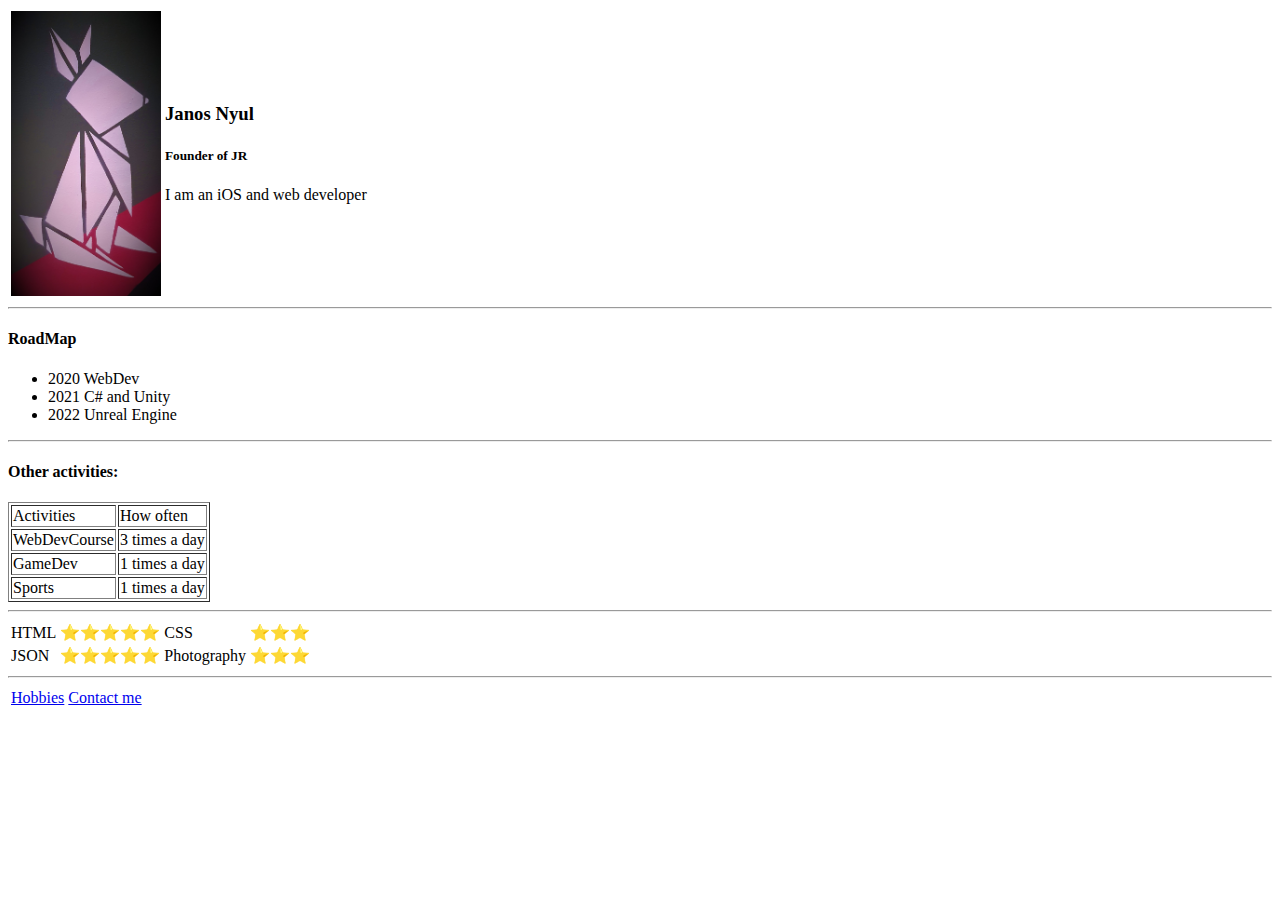
==== index.html @ 8b215ff6 "v0.1" ====
<html>

<head>
    <meta charset="utf-8">
    <title>MySite</title>
</head>

<body>
    <table>
        <tr>
            <td><img src="asd.jpg" width="150"></td>
            <td>
                <h3>Janos Nyul</h3>
                <h5>Founder of JR</h5>
                <p>I am an iOS and web developer</p>
            </td>
        </tr>

    </table>
    <hr>
    <h4>RoadMap</h4>
    <ul>
        <li>2020 WebDev</li>
        <li>2021 C# and Unity</li>
        <li>2022 Unreal Engine</li>
    </ul>
    <hr>
    <h4>Other activities:</h4>
    <table border="1">
        <tr>
            <td>Activities</td>
            <td>How often</td>
        </tr>
        <tr>
            <td>WebDevCourse</td>
            <td>3 times a day</td>
        </tr>
        <tr>
            <td>GameDev</td>
            <td>1 times a day</td>
        </tr>
        <tr>
            <td>Sports</td>
            <td>1 times a day</td>
        </tr>
    </table>
    <hr>
    <table>
        <tr>
            <td>HTML</td>
            <td>⭐⭐⭐⭐⭐</td>
            <td>CSS</td>
            <td>⭐⭐⭐</td>
        </tr>
        <tr>
            <td>JSON</td>
            <td>⭐⭐⭐⭐⭐</td>
            <td>Photography</td>
            <td>⭐⭐⭐</td>
        </tr>

    </table>
    <hr>
    <table>
        <tr>
            <td><a href="20180914_192216.jpg">Hobbies</a></td>
            <td><a href="contact.html">Contact me</a></td>
        </tr>
    </table>

</body>

</html>
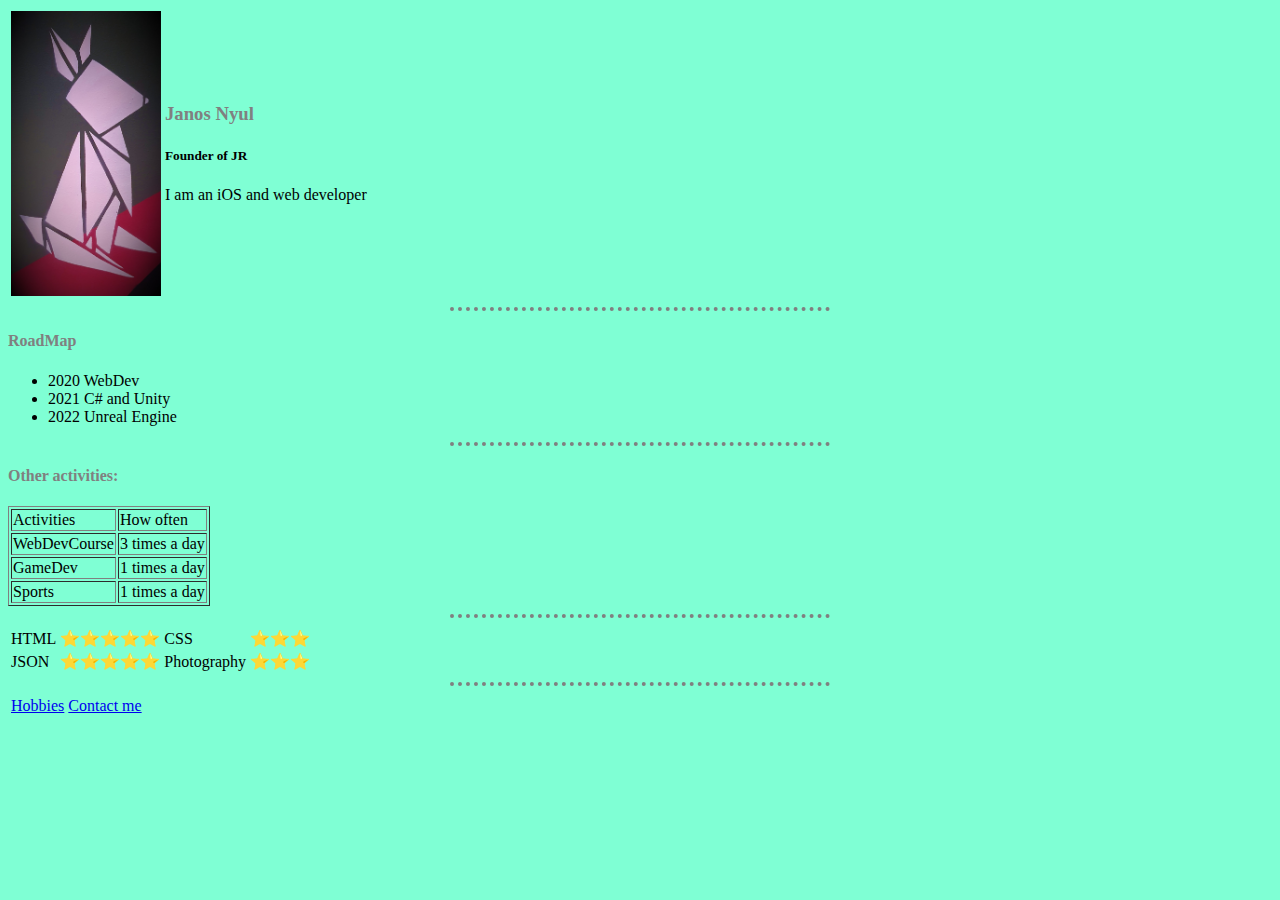
==== commit 46df5561: "v0.2" ====
--- a/index.html
+++ b/index.html
@@ -3,10 +3,11 @@
 <head>
     <meta charset="utf-8">
     <title>MySite</title>
+    <link rel="stylesheet" href="css/style.css">
 </head>
 
 <body>
-    <table>
+    <table cellspaceing="20px">
         <tr>
             <td><img src="asd.jpg" width="150"></td>
             <td>
--- a/css/style.css
+++ b/css/style.css
@@ -0,0 +1,15 @@
+body {
+    background-color: aquamarine;
+}
+
+hr {
+    border-style: none;
+    border-top-style: dotted;
+    width: 30%;
+    border-color: gray;
+    border-width: 4px;
+}
+ 
+h3, h4 {
+    color: gray;
+}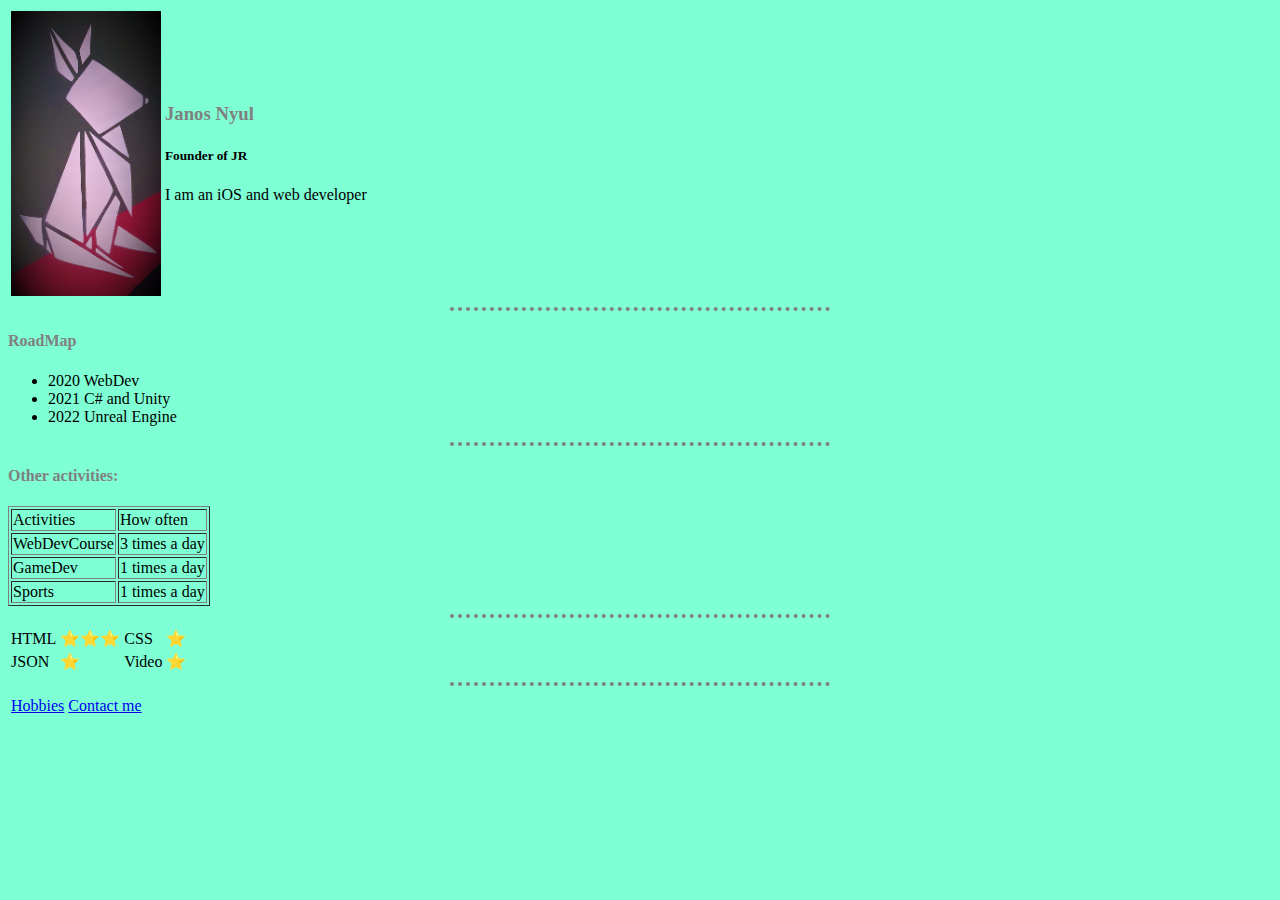
==== commit 204a4fc9: "v0.2.1" ====
--- a/index.html
+++ b/index.html
@@ -49,15 +49,15 @@
     <table>
         <tr>
             <td>HTML</td>
-            <td>⭐⭐⭐⭐⭐</td>
+            <td>⭐⭐⭐</td>
             <td>CSS</td>
-            <td>⭐⭐⭐</td>
+            <td>⭐</td>
         </tr>
         <tr>
             <td>JSON</td>
-            <td>⭐⭐⭐⭐⭐</td>
-            <td>Photography</td>
-            <td>⭐⭐⭐</td>
+            <td>⭐</td>
+            <td>Video</td>
+            <td>⭐</td>
         </tr>
 
     </table>
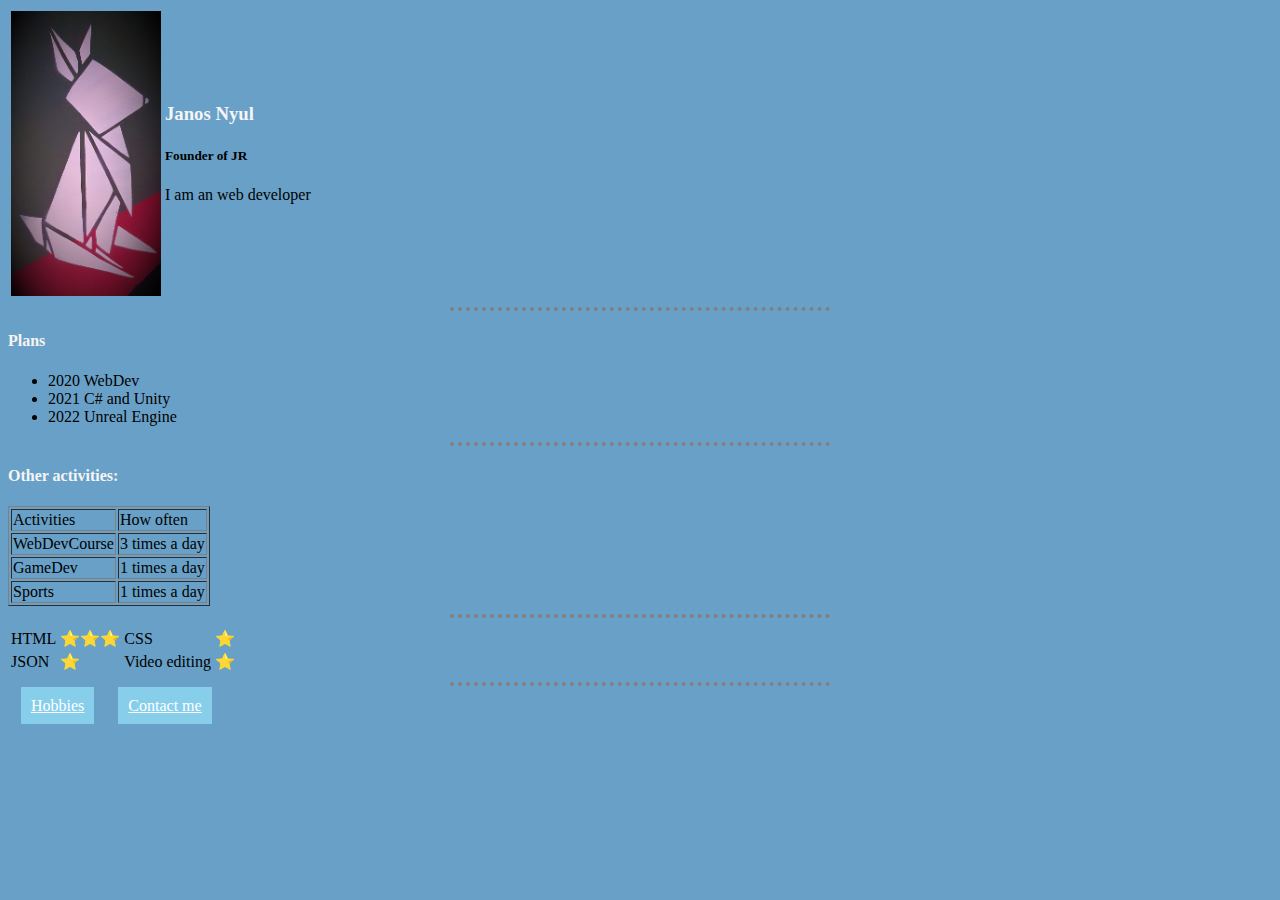
==== commit d342ab8b: "v0.1.3" ====
--- a/index.html
+++ b/index.html
@@ -2,7 +2,7 @@
 
 <head>
     <meta charset="utf-8">
-    <title>MySite</title>
+    <title>Janos's Personal Website</title>
     <link rel="stylesheet" href="css/style.css">
 </head>
 
@@ -13,13 +13,13 @@
             <td>
                 <h3>Janos Nyul</h3>
                 <h5>Founder of JR</h5>
-                <p>I am an iOS and web developer</p>
+                <p>I am an web developer</p>
             </td>
         </tr>
 
     </table>
     <hr>
-    <h4>RoadMap</h4>
+    <h4>Plans</h4>
     <ul>
         <li>2020 WebDev</li>
         <li>2021 C# and Unity</li>
@@ -56,7 +56,7 @@
         <tr>
             <td>JSON</td>
             <td>⭐</td>
-            <td>Video</td>
+            <td>Video editing</td>
             <td>⭐</td>
         </tr>
 
@@ -64,8 +64,8 @@
     <hr>
     <table>
         <tr>
-            <td><a href="20180914_192216.jpg">Hobbies</a></td>
-            <td><a href="contact.html">Contact me</a></td>
+            <td><a class="buttons" href="hobbies.html">Hobbies</a></td>
+            <td><a class="buttons" href="contact.html">Contact me</a></td>
         </tr>
     </table>
 
--- a/css/style.css
+++ b/css/style.css
@@ -1,5 +1,6 @@
+/*----------------Tags----------------*/
 body {
-    background-color: aquamarine;
+    background-color: #69a0c7;
 }
 
 hr {
@@ -11,5 +12,21 @@
 }
  
 h3, h4 {
-    color: gray;
+    color: whitesmoke;
+}
+
+
+/*----------------Classes----------------*/
+
+
+/*----------------Buttons----------------*/
+.buttons {
+    margin: 10px;
+    padding:  10px;
+    background-color: skyblue;
+    color: white;
+}
+
+.buttons:hover {
+   color: red;
 }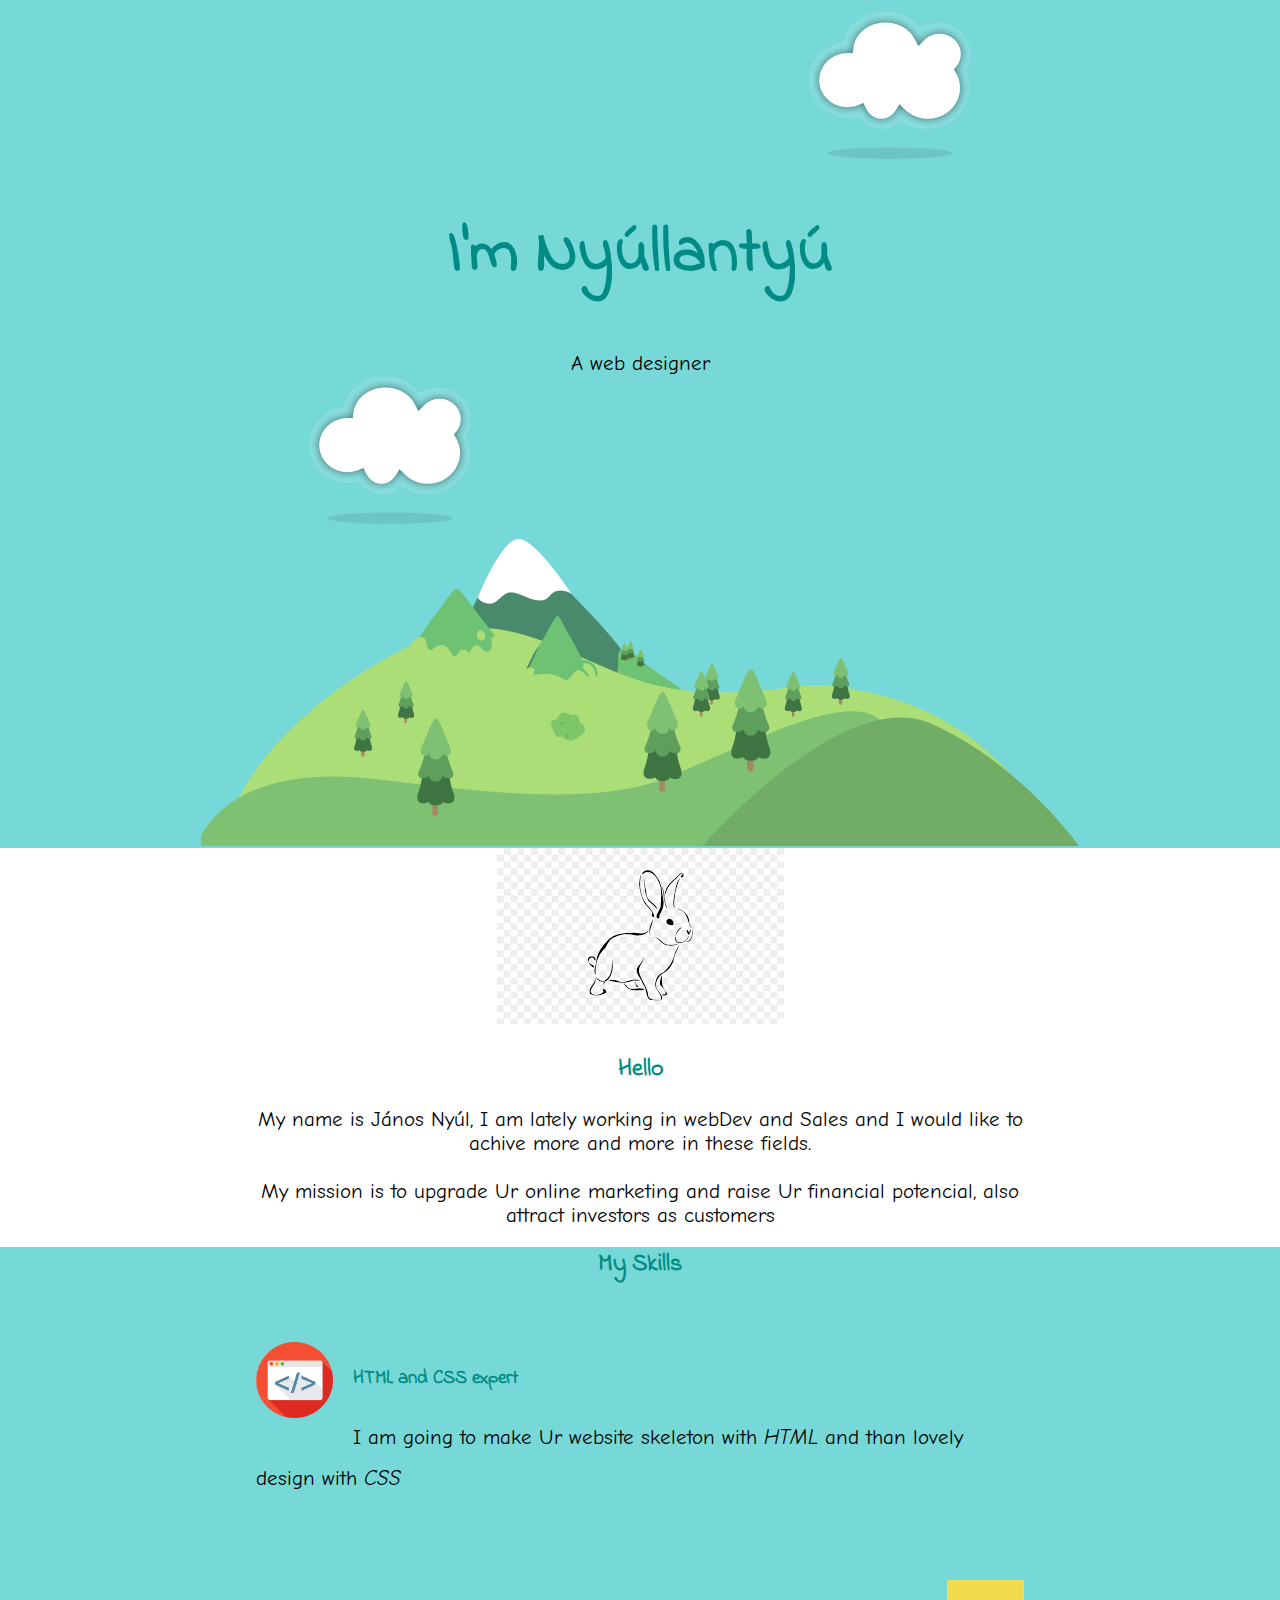
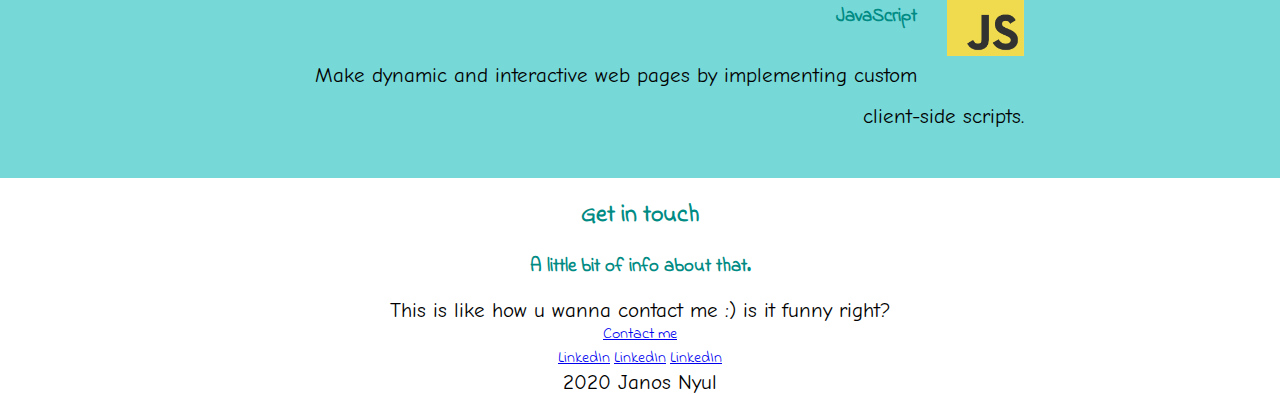
==== commit 9c3ab522: "v1" ====
--- a/index.html
+++ b/index.html
@@ -1,74 +1,62 @@
-<html>
+<!DOCTYPE html>
+<html lang="eng">
 
 <head>
     <meta charset="utf-8">
-    <title>Janos's Personal Website</title>
-    <link rel="stylesheet" href="css/style.css">
+    <title>Personal</title>
+    <meta name="Nyúl János" content="WebDev">
+    <meta name="WebDev" content="Personal Portfolio">
+    <meta name="viewport" content="width=device-width, initial-scale=1.0">
+    <link rel="stylesheet" href="style/style.css">
+    <link rel="icon" type="image/png" sizes="16x16" href="pics/favicon/fav.png">
+    <link href="https://fonts.googleapis.com/css2?family=Indie+Flower&display=swap" rel="stylesheet">
+    <link href="https://fonts.googleapis.com/css2?family=Comic+Neue&family=Indie+Flower&display=swap" rel="stylesheet">
 </head>
 
 <body>
-    <table cellspaceing="20px">
-        <tr>
-            <td><img src="asd.jpg" width="150"></td>
-            <td>
-                <h3>Janos Nyul</h3>
-                <h5>Founder of JR</h5>
-                <p>I am an web developer</p>
-            </td>
-        </tr>
+    <div class="top-container">
+        <img class="top-cloud" src="pics/parts/clouds.png">
 
-    </table>
-    <hr>
-    <h4>Plans</h4>
-    <ul>
-        <li>2020 WebDev</li>
-        <li>2021 C# and Unity</li>
-        <li>2022 Unreal Engine</li>
-    </ul>
-    <hr>
-    <h4>Other activities:</h4>
-    <table border="1">
-        <tr>
-            <td>Activities</td>
-            <td>How often</td>
-        </tr>
-        <tr>
-            <td>WebDevCourse</td>
-            <td>3 times a day</td>
-        </tr>
-        <tr>
-            <td>GameDev</td>
-            <td>1 times a day</td>
-        </tr>
-        <tr>
-            <td>Sports</td>
-            <td>1 times a day</td>
-        </tr>
-    </table>
-    <hr>
-    <table>
-        <tr>
-            <td>HTML</td>
-            <td>⭐⭐⭐</td>
-            <td>CSS</td>
-            <td>⭐</td>
-        </tr>
-        <tr>
-            <td>JSON</td>
-            <td>⭐</td>
-            <td>Video editing</td>
-            <td>⭐</td>
-        </tr>
-
-    </table>
-    <hr>
-    <table>
-        <tr>
-            <td><a class="buttons" href="hobbies.html">Hobbies</a></td>
-            <td><a class="buttons" href="contact.html">Contact me</a></td>
-        </tr>
-    </table>
-
+        <h1 class="nyullantyu">I'm Nyúllantyú</h1>
+        <p>A web designer</p>
+        <img class="bottom-cloud" src="pics/parts/clouds.png">
+        <div class="mountain-img"><img src="pics/parts/mountains.png"></div>
+    </div>
+    <div class="middle-container">
+        <div class="profile">
+            <img src="pics/parts/personalP.png" alt="">
+            <h2>Hello</h2>
+            <p>My name is János Nyúl, I am lately working in webDev and Sales and I would like to achive more and more in these fields.
+            </p>
+            <br>
+            <p>My mission is to upgrade Ur online marketing and raise Ur financial potencial, also attract investors as customers</p>
+        </div>
+        <div class="skills">
+            <h2>My Skills</h2>
+            <div class="skill-row_a">
+                <img class="htmlcss_logo" src="pics/parts/htmlCropped.png" alt="">
+                <h3>HTML and CSS expert</h3>
+                <p>I am going to make Ur website skeleton with <em>HTML</em> and than lovely design with <em>CSS</em></p>
+            </div>
+            <div class="skill-row_b">
+                <img class="javascript_logo" src="pics/parts/JavaScript-logo.png" alt="">
+                <h3>JavaScript</h3>
+                <p>Make dynamic and interactive web pages by implementing custom client-side scripts.</p>
+            </div>
+        </div>
+        <div class="contact-me">
+            <h2>Get in touch</h2>
+            <h3>A little bit of info about that.</h3>
+            <p>This is like how u wanna contact me :) is it funny right? </p>
+            <a class="btn" href="mailto:nyul101@gmail.com">Contact me</a>
+        </div>
+    </div>
+    <div class="bottom-container">
+        <a class="footer-link" href="#">LinkedIn</a>
+        <a class="footer-link" href="#">LinkedIn</a>
+        <a class="footer-link" href="#">LinkedIn</a>
+        <p>2020 Janos Nyul</p>
+    </div>
 </body>
 
 </html>
--- a/style/style.css
+++ b/style/style.css
@@ -0,0 +1,97 @@
+body {
+    font-family: 'Indie Flower', cursive;
+    font-size: 1em;
+    color: #008B84;
+    
+    margin: 0;
+    text-align: center;
+}
+
+h1 {
+    font-size: 4em;
+    margin: 50px auto 50px auto;
+    width: 50%;
+}
+
+
+p {
+    font-family: 'Comic Neue', cursive;
+    font-size: 1.3em;
+    color: black;
+    top: 20px;
+    width: 100%;
+    margin: auto;
+}
+
+
+.top-cloud {
+    position: relative;
+    height: 150px;
+    top: 10px;
+    left: 250px;
+}
+
+.bottom-cloud {
+    position: relative;
+    height: 150px;
+    right: 250px;
+}
+
+.mountain-img {
+    position: relative;
+    top:6px;
+}
+
+
+
+.top-container {
+    display: block;
+    width: 100%;
+    background-color: #77d8d8;
+    position: relative;
+}
+
+.middle-container {
+    height: auto;
+}
+
+.profile {
+    width: 60%;
+    margin: auto;
+}
+
+.skills {
+    background-color: #77d8d8;
+}
+.skill-row_a {
+    width: 60%;
+    padding: 40px;
+    margin: auto;
+    text-align: left;
+    line-height: 2;
+}
+
+.skill-row_b {
+    width: 60%;
+    padding: 40px;
+    margin: auto;
+    text-align: right;
+    line-height: 2;
+}
+
+.htmlcss_logo {
+    width: 10%;
+    float: left;
+    margin-right: 20px
+}
+
+.javascript_logo {
+    width: 10%;
+    float: right;
+    margin-left: 30px;
+}
+
+
+.bottom-container {
+}
+
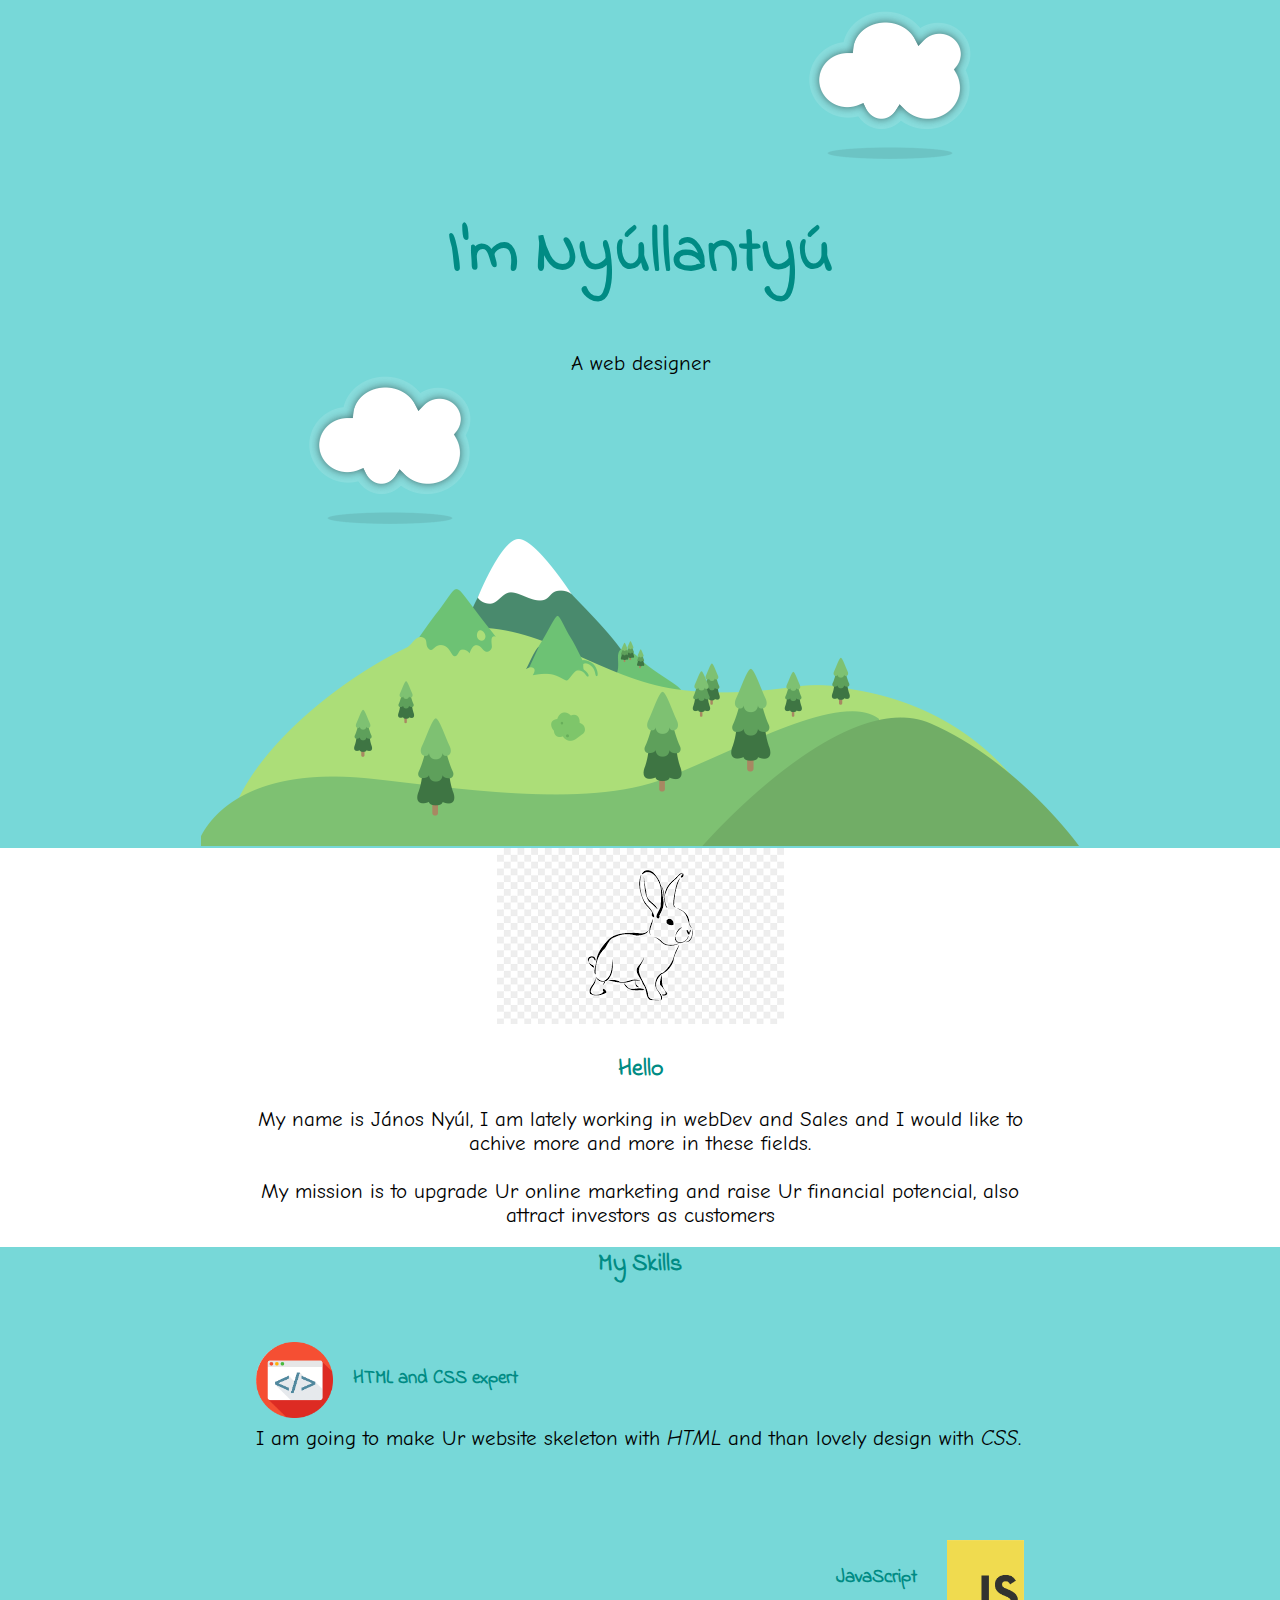
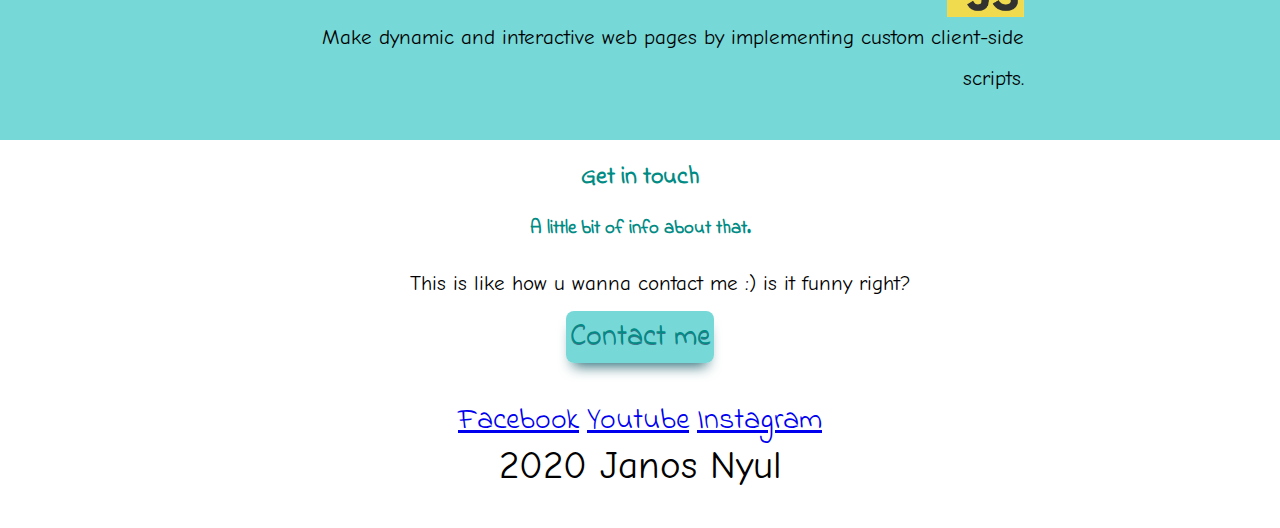
==== commit 571e716d: "Some new stuff" ====
--- a/index.html
+++ b/index.html
@@ -36,25 +36,25 @@
             <div class="skill-row_a">
                 <img class="htmlcss_logo" src="pics/parts/htmlCropped.png" alt="">
                 <h3>HTML and CSS expert</h3>
-                <p>I am going to make Ur website skeleton with <em>HTML</em> and than lovely design with <em>CSS</em></p>
+                <p class="code_descriptionl">I am going to make Ur website skeleton with <em>HTML</em> and than lovely design with <em>CSS</em>.  </p>
             </div>
             <div class="skill-row_b">
                 <img class="javascript_logo" src="pics/parts/JavaScript-logo.png" alt="">
                 <h3>JavaScript</h3>
-                <p>Make dynamic and interactive web pages by implementing custom client-side scripts.</p>
+                <p class="code_descriptionr">Make dynamic and interactive web pages by implementing custom client-side scripts.</p>
             </div>
         </div>
         <div class="contact-me">
             <h2>Get in touch</h2>
             <h3>A little bit of info about that.</h3>
-            <p>This is like how u wanna contact me :) is it funny right? </p>
+            <p class="contact-me-p">This is like how u wanna contact me :) is it funny right? </p>
             <a class="btn" href="mailto:nyul101@gmail.com">Contact me</a>
         </div>
     </div>
     <div class="bottom-container">
-        <a class="footer-link" href="#">LinkedIn</a>
-        <a class="footer-link" href="#">LinkedIn</a>
-        <a class="footer-link" href="#">LinkedIn</a>
+        <a class="footer-link" href="#">Facebook</a>
+        <a class="footer-link" href="#">Youtube</a>
+        <a class="footer-link" href="#">Instagram</a>
         <p>2020 Janos Nyul</p>
     </div>
 </body>
--- a/style/style.css
+++ b/style/style.css
@@ -13,7 +13,6 @@
     width: 50%;
 }
 
-
 p {
     font-family: 'Comic Neue', cursive;
     font-size: 1.3em;
@@ -22,7 +21,6 @@
     width: 100%;
     margin: auto;
 }
-
 
 .top-cloud {
     position: relative;
@@ -40,9 +38,8 @@
 .mountain-img {
     position: relative;
     top:6px;
+    width: 100%;
 }
-
-
 
 .top-container {
     display: block;
@@ -91,7 +88,56 @@
     margin-left: 30px;
 }
 
+.code_descriptionl {
+    clear: left;
+}
+.code_descriptionr {
+    clear: right;
+}
+
+.contact-me-p {
+    padding: 10px;
+    margin: 10px;
+}
+
+.btn {
+    box-shadow: 0px 10px 14px -7px #276873;
+    border-radius:8px;
+    text-decoration:none;
+	text-shadow:0px 1px 0px #3d768a;
+    background-color: #77d8d8;
+    color: #008B84;
+    padding: 4px;
+    margin: 10px;
+    font-size: 30px;
+}
+
+.btn:hover{
+    background:linear-gradient(to bottom, #408c99 5%, #599bb3 100%);
+    background-color: #008B84;
+    font-weight:bold;
+    color: #77d8d8;
+    padding: 4px;
+    margin: 10px;
+    cursor:pointer;
+}
+
+.btn:active{
+    position:relative;
+	top:1px;
+}
 
 .bottom-container {
+    margin: 40px;
+    font-size: 30px;
 }
 
+
+
+/*For mobil and Tablet */
+
+@media screen and (max-width: 480px) {
+   h1{
+        font-size: 30px;
+  }
+}